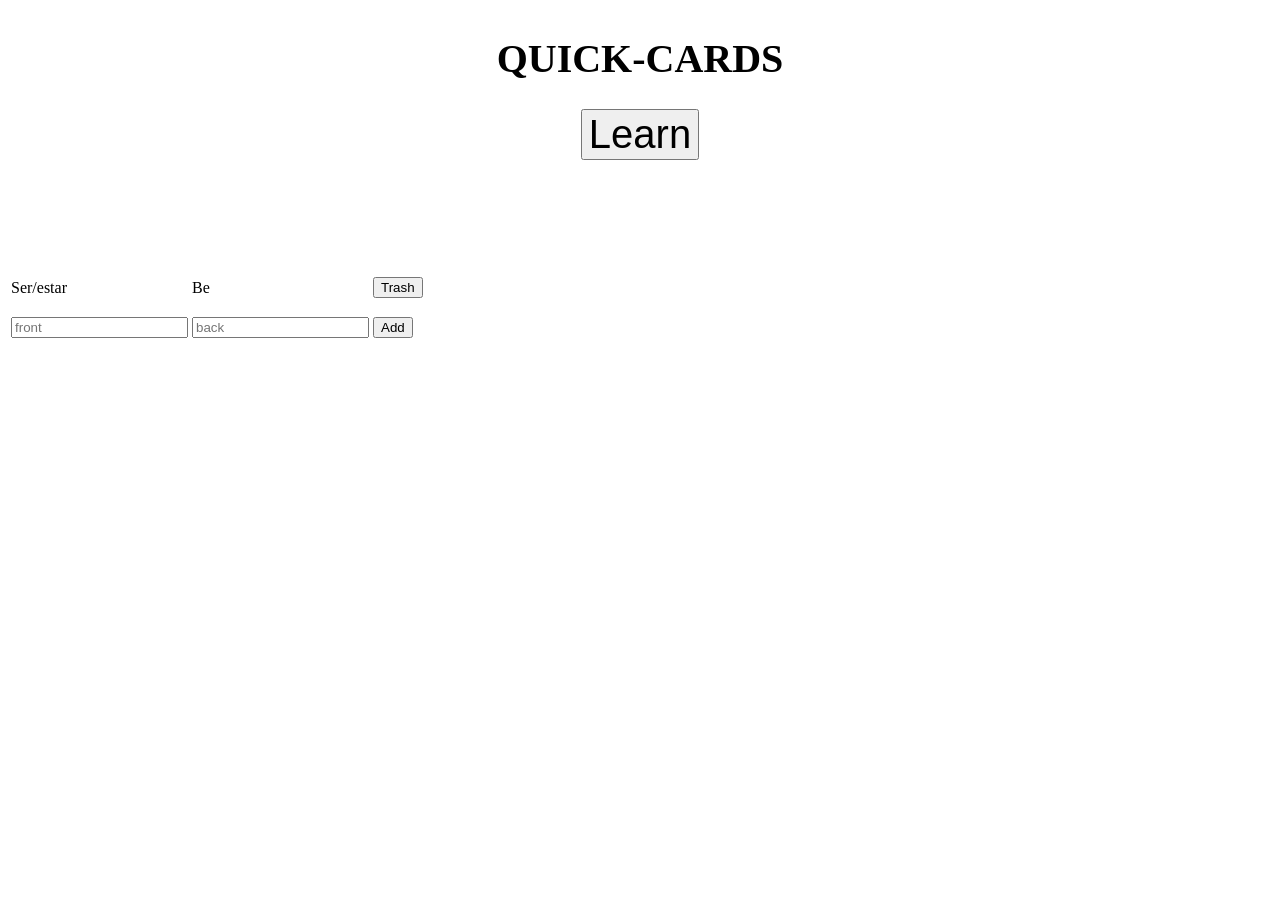
==== index.html @ f1ffc94e "Initial commit" ====
<!DOCTYPE html>
<html lang="en">
<head>
    <meta charset="UTF-8">
    <meta name="viewport" content="width=device-width, initial-scale=1.0">
    <script type="text/javascript" src="code.js"></script>
    
    <link rel="stylesheet" href="styles.css">
    <title>Quick cards</title>
</head>

<body>

    <div class="center">
        <h1>QUICK-CARDS</h1>
        <button class="main-button">Learn</button>
    </div>

    <table>
        <tr>
            <td><p class="table-text">Ser/estar</p></td>
            <td><p class="table-text">Be</p></td>
            <td><button>Trash</button></td>
        </tr>
        <tr>
            <td><input type="text" placeholder="front"></td>
            <td><input type="text" placeholder="back"></td>
            <td><button>Add</button></td>
        </tr>
        

    </table>

    

</body>
</html>
---- styles.css ----
.center{
  display: flex;
  justify-content: center;
  align-items: center;
  min-height:10vh;

  flex-direction: column;

}

h1{
    font-size:40px;
}

.main-button{
  font-size: 40px;
  margin-bottom: 100px;
}
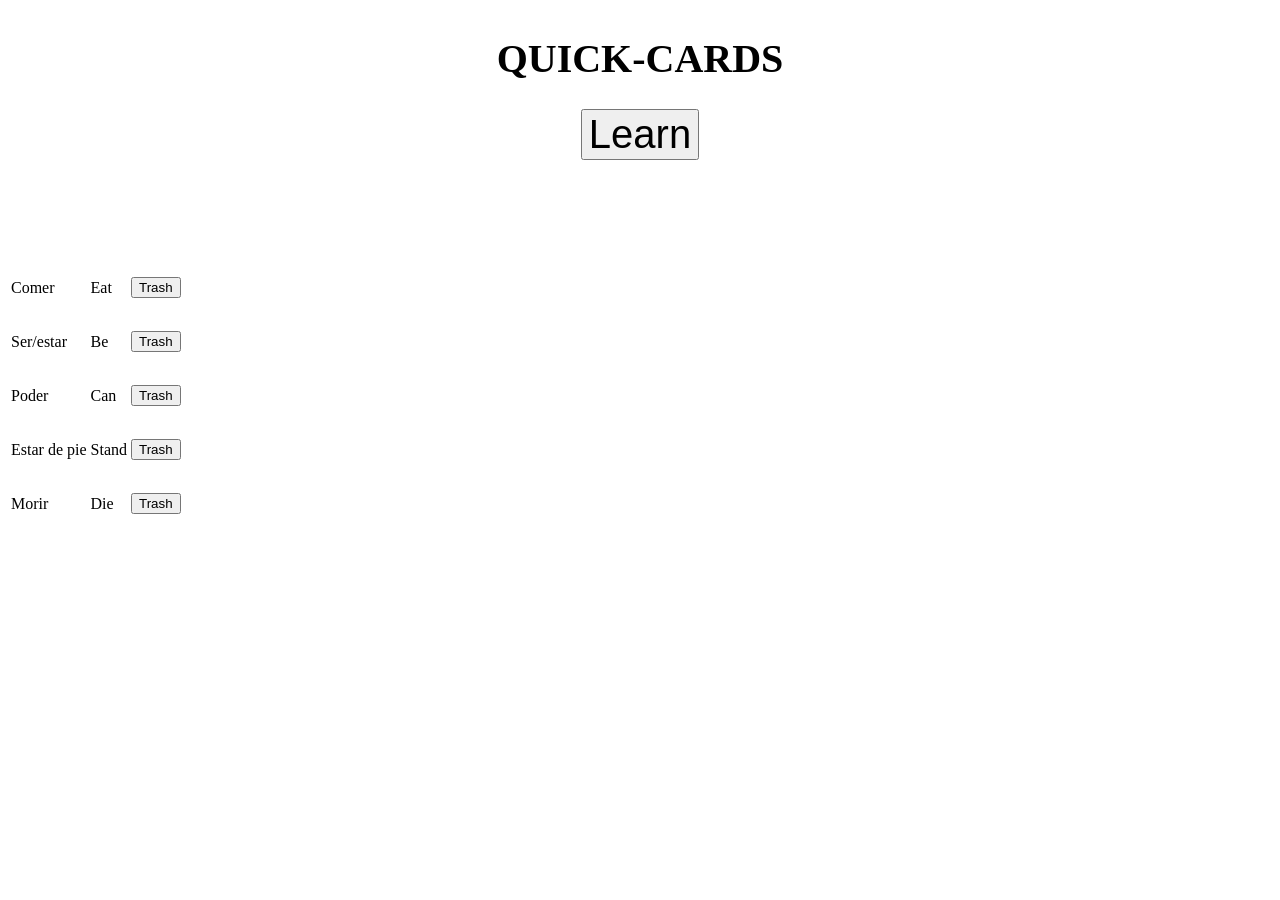
==== commit 262240b3: "add main code" ====
--- a/index.html
+++ b/index.html
@@ -3,9 +3,9 @@
 <head>
     <meta charset="UTF-8">
     <meta name="viewport" content="width=device-width, initial-scale=1.0">
-    <script type="text/javascript" src="code.js"></script>
     
-    <link rel="stylesheet" href="styles.css">
+    
+    <link rel="stylesheet" href="css/styles.css">
     <title>Quick cards</title>
 </head>
 
@@ -13,10 +13,10 @@
 
     <div class="center">
         <h1>QUICK-CARDS</h1>
-        <button class="main-button">Learn</button>
+        <button class="main-button" id="play-button">Learn</button>
     </div>
 
-    <table>
+    <table id="cards-table">
         <tr>
             <td><p class="table-text">Ser/estar</p></td>
             <td><p class="table-text">Be</p></td>
@@ -33,5 +33,6 @@
 
     
 
+<script type="text/javascript" src="js/index.js"></script>
 </body>
 </html>
--- a/css/styles.css
+++ b/css/styles.css
@@ -0,0 +1,18 @@
+.center{
+  display: flex;
+  justify-content: center;
+  align-items: center;
+  min-height:10vh;
+
+  flex-direction: column;
+
+}
+
+h1{
+  font-size:40px;
+}
+
+.main-button{
+  font-size: 40px;
+  margin-bottom: 100px;
+}
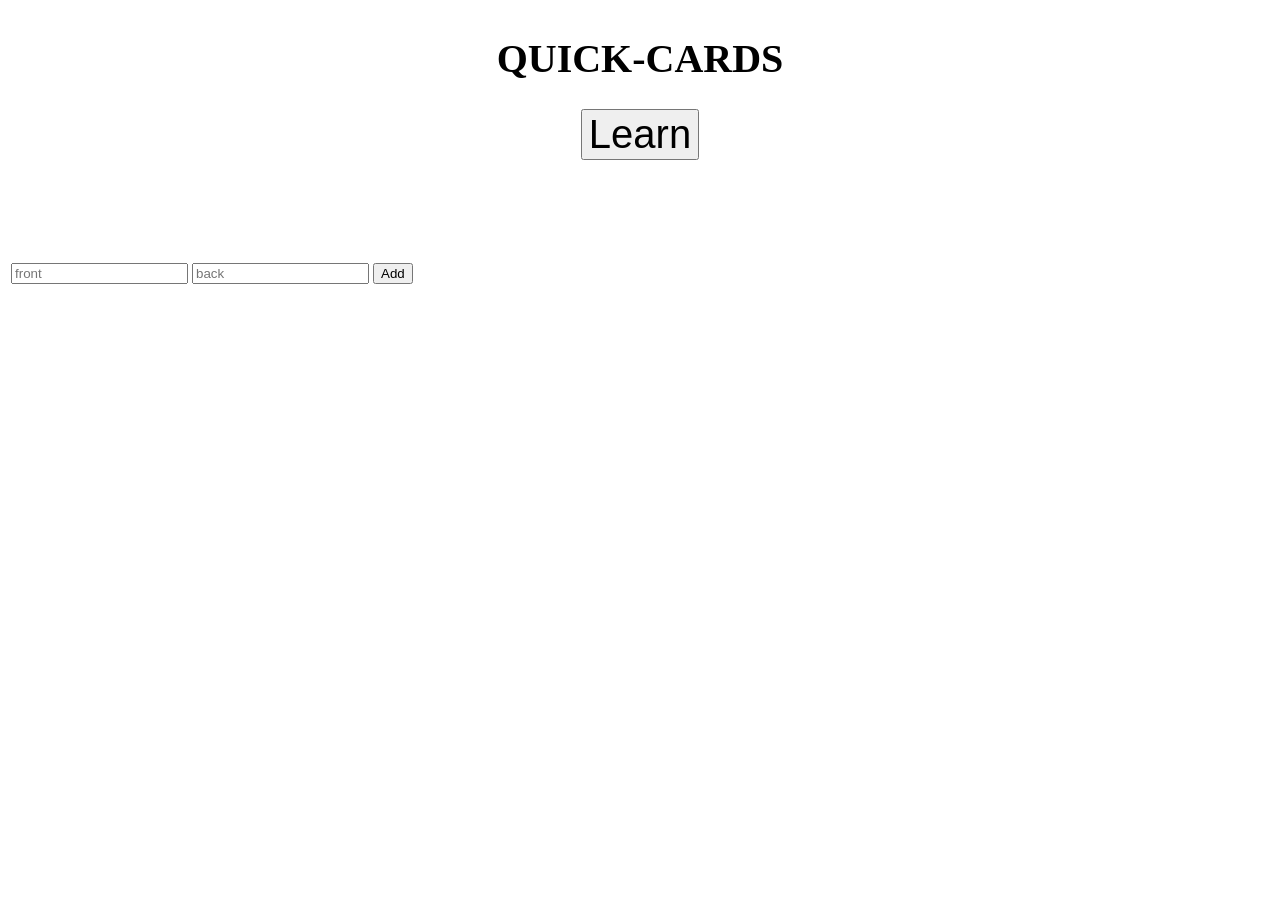
==== commit 08954fa3: "add cards logic" ====
--- a/index.html
+++ b/index.html
@@ -16,20 +16,7 @@
         <button class="main-button" id="play-button">Learn</button>
     </div>
 
-    <table id="cards-table">
-        <tr>
-            <td><p class="table-text">Ser/estar</p></td>
-            <td><p class="table-text">Be</p></td>
-            <td><button>Trash</button></td>
-        </tr>
-        <tr>
-            <td><input type="text" placeholder="front"></td>
-            <td><input type="text" placeholder="back"></td>
-            <td><button>Add</button></td>
-        </tr>
-        
-
-    </table>
+    <div id="cards-table"></div>
 
     
 
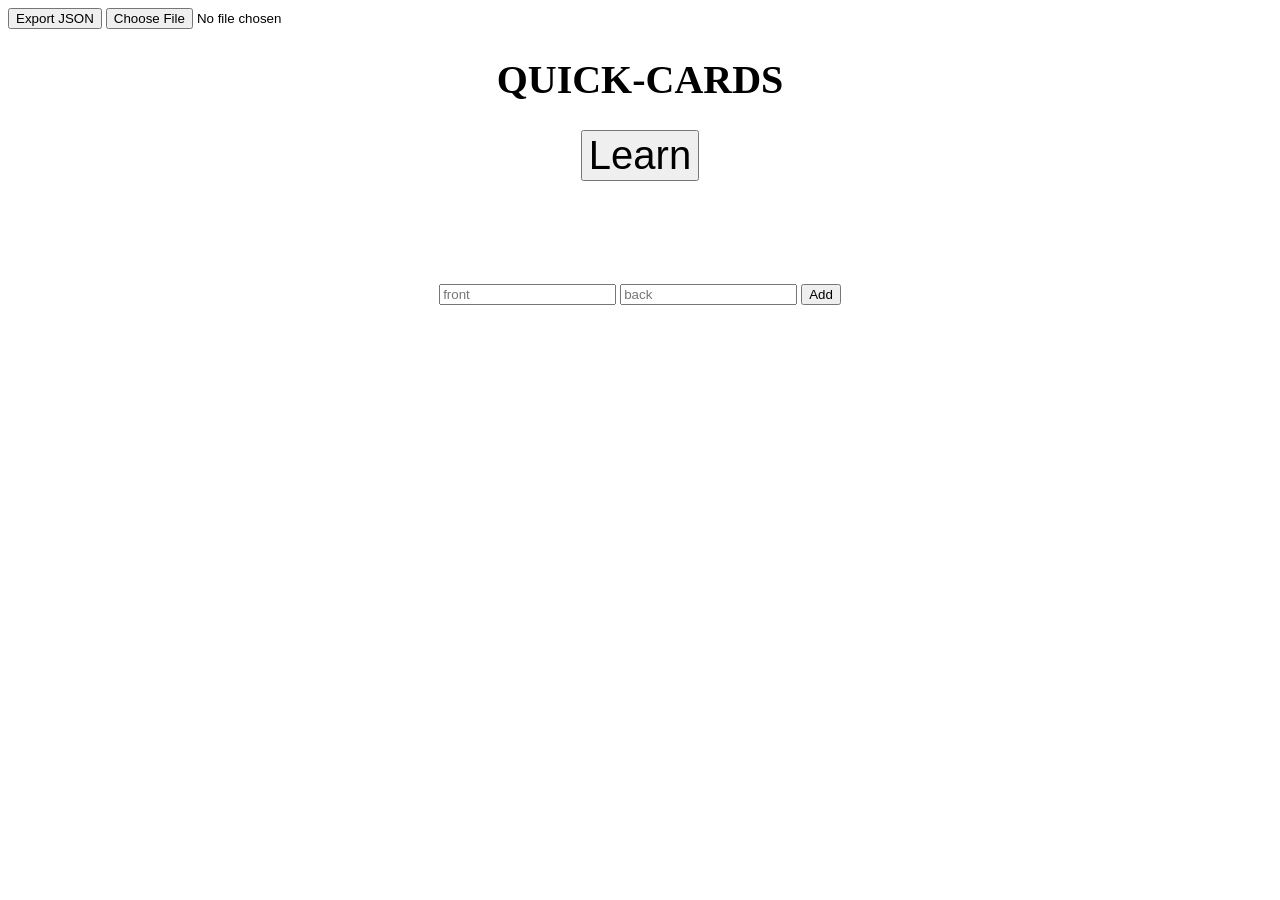
==== commit b552a84e: "export and import cards" ====
--- a/index.html
+++ b/index.html
@@ -10,16 +10,20 @@
 </head>
 
 <body>
+    <button id="export-button">Export JSON</button>
+    <input accept=".json" type="file" id="import-input" title="Import JSON">
 
     <div class="center">
         <h1>QUICK-CARDS</h1>
         <button class="main-button" id="play-button">Learn</button>
-    </div>
 
     <div id="cards-table"></div>
+    </div>
 
     
 
+    
+    
 <script type="text/javascript" src="js/index.js"></script>
 </body>
 </html>
--- a/css/styles.css
+++ b/css/styles.css
@@ -15,4 +15,29 @@
 .main-button{
   font-size: 40px;
   margin-bottom: 100px;
+}
+
+.card-parent{
+  display: flex;
+  flex-direction: column;
+  justify-content: center;
+  align-items: center;
+}
+
+.card-button{
+  position: absolute;
+  top: 150px;
+  width: 400px;
+  height: 500px;
+  border: 2px solid #333;
+  border-radius: 3px;
+  font-size: 40px;
+
+}
+
+.menu-button{
+  font-size: 40px;
+}
+
+
 }
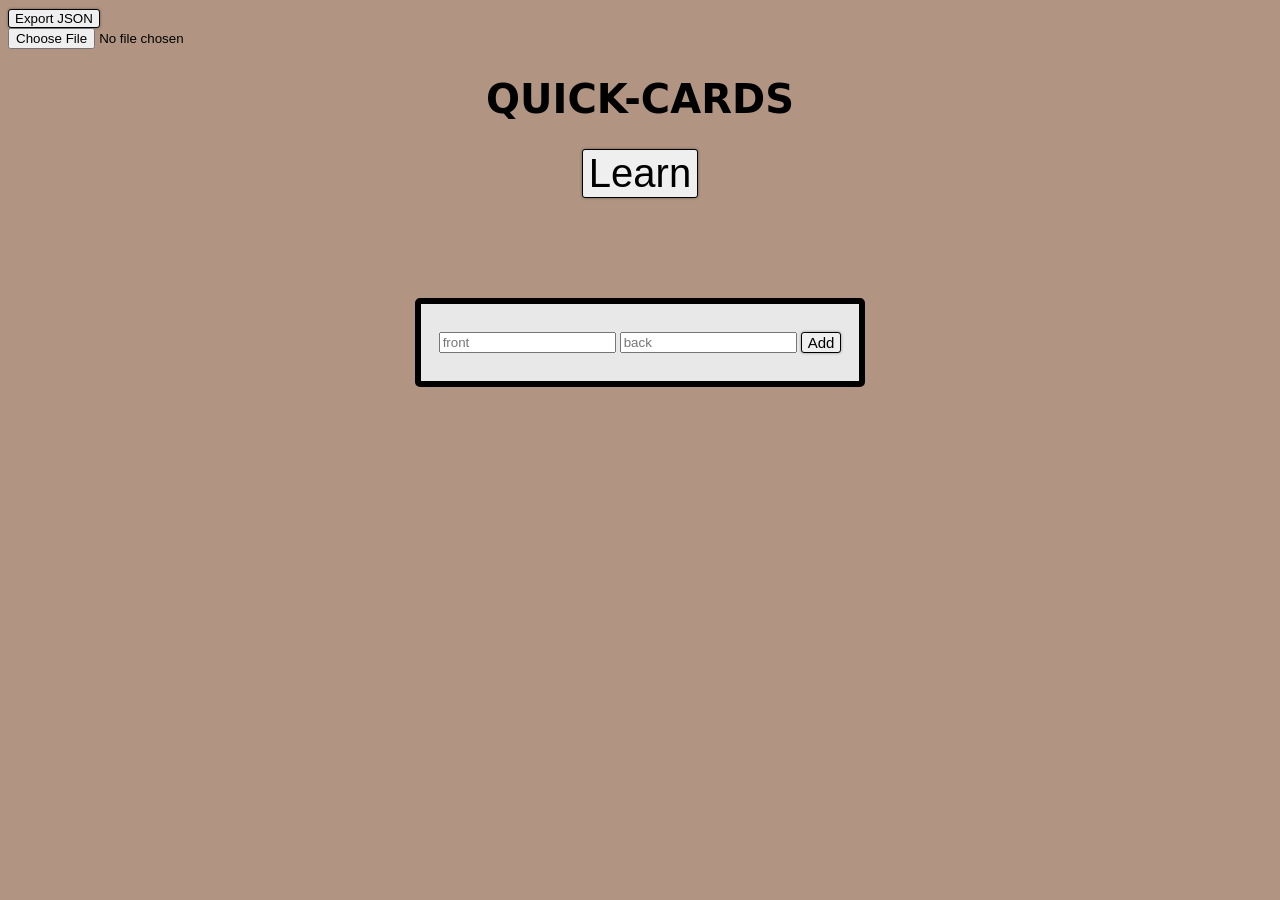
==== commit e0e799d8: "style" ====
--- a/index.html
+++ b/index.html
@@ -10,7 +10,7 @@
 </head>
 
 <body>
-    <button id="export-button">Export JSON</button>
+    <button id="export-button">Export JSON</button><br>
     <input accept=".json" type="file" id="import-input" title="Import JSON">
 
     <div class="center">
--- a/css/styles.css
+++ b/css/styles.css
@@ -1,3 +1,9 @@
+body{
+  font-family:system-ui, -apple-system, BlinkMacSystemFont, 'Segoe UI', Roboto, Oxygen, Ubuntu, Cantarell, 'Open Sans', 'Helvetica Neue', sans-serif;
+  background: #b19582;
+}
+
+
 .center{
   display: flex;
   justify-content: center;
@@ -12,10 +18,27 @@
   font-size:40px;
 }
 
+
+button{
+  border: 1px solid #000;
+  border-radius: 3px;
+  box-shadow: 0 0 3px rgba(0,0,0,0.4);
+  
+}
+button:hover{
+  background: #cccccc;
+}
+
+
+
+
+
 .main-button{
   font-size: 40px;
   margin-bottom: 100px;
 }
+
+
 
 .card-parent{
   display: flex;
@@ -29,15 +52,33 @@
   top: 150px;
   width: 400px;
   height: 500px;
-  border: 2px solid #333;
-  border-radius: 3px;
-  font-size: 40px;
+  border: 6px solid #000000;
+  border-radius: 5px;
+  font-size: 50px;
+  background: #e8e8e8;
+  cursor: pointer;
+  box-shadow: 0 0 5px rgba(0,0,0,0.3);
+  text-shadow: 0 0 50px rgba(0,0,0,0.5);
+}
+.card-button:hover{
+  border: none;
+  background: #dadada;
+  border: 6px solid #000000;
 
 }
+
 
 .menu-button{
   font-size: 40px;
 }
 
+.table-button{
+  font-size: 15px;
+}
 
+table{
+  background: #e8e8e8;
+  padding: 25px 15px;
+  border: 6px solid #000000;
+  border-radius: 5px;
 }
